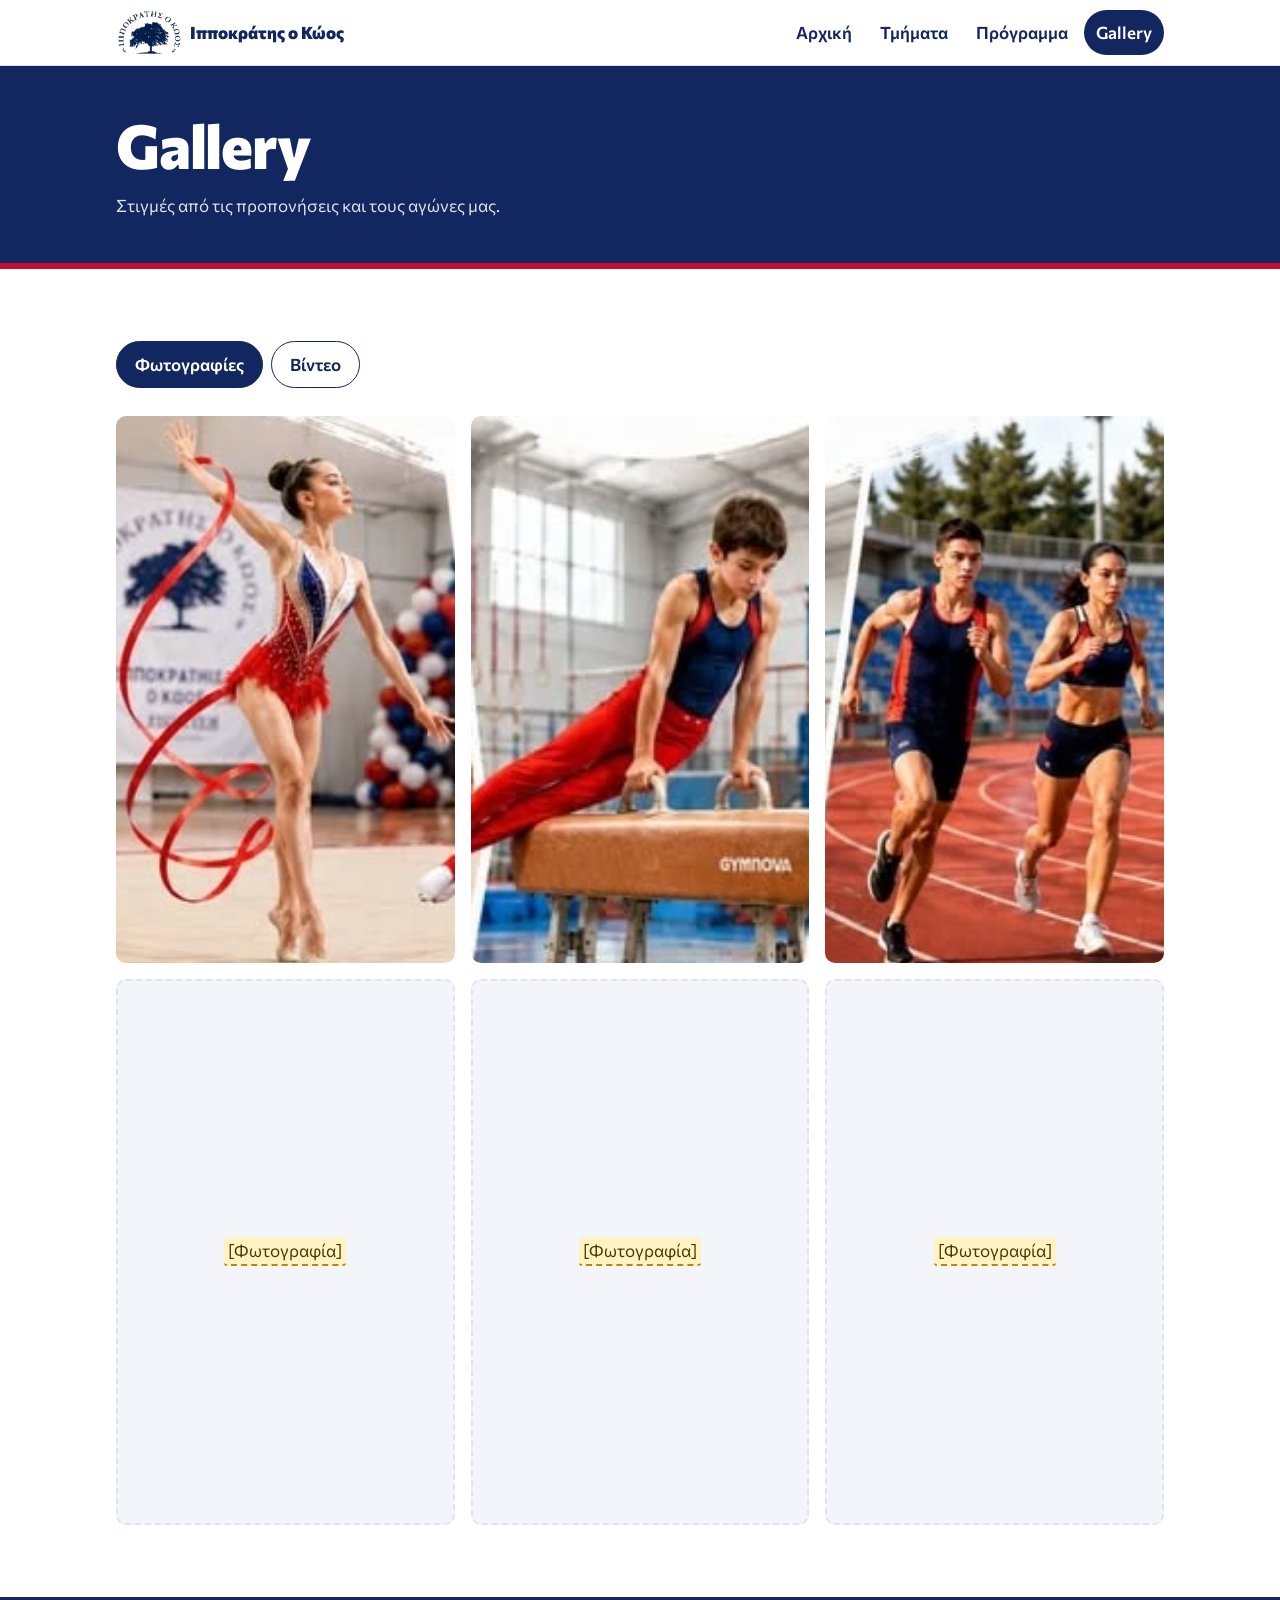
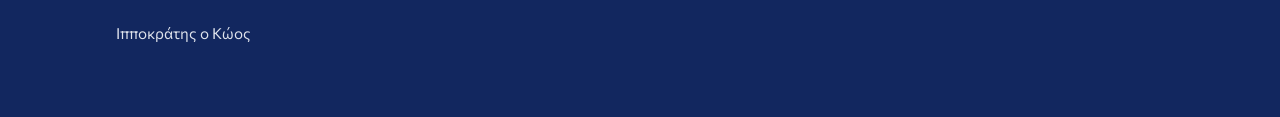
==== site/gallery.html @ b4ae5699 "Initial commit" ====
<!doctype html>
<html lang="el">
<head>
  <meta charset="utf-8">
  <meta name="viewport" content="width=device-width, initial-scale=1">
  <title>Ιπποκράτης ο Κώος | Gallery</title>
  <meta name="description" content="Φωτογραφίες και βίντεο από τον σύλλογο Ιπποκράτης ο Κώος.">
  <link rel="preconnect" href="https://fonts.googleapis.com">
  <link rel="preconnect" href="https://fonts.gstatic.com" crossorigin>
  <link href="https://fonts.googleapis.com/css2?family=Commissioner:wght@400;600;700;800&display=swap" rel="stylesheet">
  <link rel="stylesheet" href="styles.css">
</head>
<body>
  <header class="header">
    <div class="wrap">
      <a class="logo" href="index.html"><span class="emblem" aria-hidden="true"></span>Ιπποκράτης ο Κώος</a>
      <nav class="nav" aria-label="Κύρια πλοήγηση">
        <a href="index.html">Αρχική</a>
        <a href="tmimata.html">Τμήματα</a>
        <a href="program.html">Πρόγραμμα</a>
        <a href="gallery.html" aria-current="page">Gallery</a>
      </nav>
    </div>
  </header>

  <main>
    <section class="page-head">
      <div class="wrap">
        <h1>Gallery</h1>
        <p>Στιγμές από τις προπονήσεις και τους αγώνες μας.</p>
      </div>
    </section>

    <section class="section">
      <div class="wrap">
        <div class="filters" role="group" aria-label="Κατηγορία">
          <button type="button" data-tab="fotografies" aria-pressed="true">Φωτογραφίες</button>
          <button type="button" data-tab="video" aria-pressed="false">Βίντεο</button>
        </div>

        <div class="media-grid" id="fotografies">
          <div class="g-rythmiki"><div class="group-photo media-item" role="img" aria-label="Αθλήτρια ρυθμικής με κορδέλα"></div></div>
          <div class="g-enorgani"><div class="group-photo media-item" role="img" aria-label="Αθλητής ενόργανης στον πλάγιο ίππο"></div></div>
          <div class="g-stivos"><div class="group-photo media-item" role="img" aria-label="Αθλητές στίβου τρέχουν στον διάδρομο"></div></div>
          <div class="media-empty"><span class="ph">[Φωτογραφία]</span></div>
          <div class="media-empty"><span class="ph">[Φωτογραφία]</span></div>
          <div class="media-empty"><span class="ph">[Φωτογραφία]</span></div>
        </div>

        <div class="video-grid" id="video" hidden>
          <div class="media-empty media-empty-video"><span class="ph">[Βίντεο]</span></div>
          <div class="media-empty media-empty-video"><span class="ph">[Βίντεο]</span></div>
        </div>
      </div>
    </section>
  </main>

  <footer class="footer">
    <div class="wrap">Ιπποκράτης ο Κώος</div>
  </footer>

  <script>
    const tabs = document.querySelectorAll('[data-tab]');
    function showTab(name) {
      tabs.forEach((tab) => {
        const active = tab.dataset.tab === name;
        tab.setAttribute('aria-pressed', String(active));
        document.getElementById(tab.dataset.tab).hidden = !active;
      });
    }
    tabs.forEach((tab) => tab.addEventListener('click', () => showTab(tab.dataset.tab)));
    if (location.hash === '#video') showTab('video');
  </script>
</body>
</html>
---- site/styles.css ----
/* Χρώματα συλλόγου */
:root {
  --navy: #12275f;
  --navy-soft: #4a5578;
  --red: #c8102e;
  --red-dark: #9f0c24;
  --paper: #ffffff;
  --tint: #f3f5fa;
  --line: #dfe3ec;
  --radius: 14px;
  --wrap: 1080px;
}

* { box-sizing: border-box; }

html { scroll-behavior: smooth; }

body {
  margin: 0;
  background: var(--paper);
  color: var(--navy);
  font-family: "Commissioner", "Segoe UI", Arial, sans-serif;
  font-size: 17px;
  line-height: 1.6;
}

h1, h2, h3 { line-height: 1.15; margin: 0; font-weight: 800; }
h1 { font-size: clamp(2.2rem, 8vw, 3.8rem); letter-spacing: -0.02em; }
h2 { font-size: clamp(1.6rem, 5vw, 2.4rem); letter-spacing: -0.01em; }
h3 { font-size: 1.2rem; }
p { margin: 0; }
a { color: inherit; }
[hidden] { display: none !important; }

:focus-visible { outline: 3px solid var(--red); outline-offset: 2px; }

.wrap { max-width: var(--wrap); margin: 0 auto; padding: 0 16px; }
.wrap-wide { max-width: 1280px; }
.section { padding: 48px 0; }

/* Στοιχεία που λείπουν και πρέπει να συμπληρωθούν */
.ph {
  background: #fff3c4;
  border-bottom: 2px dashed #b98900;
  color: #4d3900;
  padding: 0 4px;
  border-radius: 3px;
}

.header { background: var(--paper); border-bottom: 1px solid var(--line); }
.header .wrap {
  display: flex;
  flex-wrap: wrap;
  align-items: center;
  justify-content: space-between;
  gap: 8px 24px;
  padding-top: 10px;
  padding-bottom: 10px;
}
.logo {
  display: inline-flex;
  align-items: center;
  gap: 8px;
  font-weight: 800;
  text-decoration: none;
}
/* Προσωρινά: το σήμα κόβεται από την αφίσα μέχρι να μπει το images/logo.png */
.emblem {
  display: block;
  aspect-ratio: 1.5;
  background-image: url("images/afisa.webp");
  background-repeat: no-repeat;
  background-size: 302.3% auto;
  background-position: 50.57% 18.07%;
  mix-blend-mode: multiply;
  filter: contrast(1.08) brightness(1.06);
}
.logo .emblem { width: 66px; }
.nav { display: flex; flex-wrap: wrap; gap: 4px; }
.nav a {
  display: block;
  padding: 9px 12px;
  border-radius: 999px;
  font-weight: 600;
  text-decoration: none;
}
.nav a:hover { background: var(--tint); }
.nav a[aria-current="page"] { background: var(--navy); color: #fff; }

.hero { position: relative; overflow: hidden; text-align: center; }
.hero .wrap { position: relative; padding-top: 36px; padding-bottom: 36px; }
.hero h1 { font-size: clamp(1.8rem, 6vw, 2.8rem); }
.hero .actions { margin-top: 18px; gap: 10px; }
.hero + .section { padding-top: 28px; }
.hero-brush { position: absolute; inset: 0; width: 100%; height: 100%; pointer-events: none; }
.hero-slogan { max-width: 18em; margin: 0 auto; font-size: 1rem; font-weight: 700; }
.hero-call {
  margin-top: 4px;
  color: var(--red);
  font-size: clamp(1.4rem, 5.5vw, 2.1rem);
  font-weight: 800;
  line-height: 1.15;
}
.hero .emblem { width: min(190px, 55%); margin: 12px auto 4px; }
.hero-place { margin-top: 4px; font-weight: 600; }

.actions { display: flex; flex-direction: column; gap: 12px; margin-top: 28px; }
.btn {
  display: block;
  padding: 13px 22px;
  border-radius: 999px;
  border: 2px solid transparent;
  font-weight: 700;
  text-align: center;
  text-decoration: none;
}
.btn-primary { background: var(--red); color: #fff; }
.btn-primary:hover { background: var(--red-dark); }
.btn-ghost { background: #fff; border-color: var(--navy); color: var(--navy); }
.btn-ghost:hover { background: var(--navy); color: #fff; }
.btn-dark { background: var(--navy); color: #fff; }
.btn-dark:hover { background: var(--red); }

.groups { display: grid; gap: 18px; margin-top: 28px; }
.group {
  background: var(--paper);
  border: 4px solid var(--accent);
  border-radius: var(--radius);
  overflow: hidden;
}
/* Προσωρινά: οι φωτογραφίες κόβονται από την αφίσα μέχρι να έρθουν τα κανονικά αρχεία */
.group-photo {
  aspect-ratio: 0.62;
  background-color: var(--tint);
  background-image: url("images/afisa.webp");
  background-repeat: no-repeat;
}
.g-rythmiki .group-photo { background-size: 305.8% auto; background-position: 0.56% 34.95%; }
.g-enorgani .group-photo { background-size: 350.7% auto; background-position: 50% 39.25%; }
.g-stivos .group-photo { background-size: 302.3% auto; background-position: 100% 35.88%; }
.group h3 {
  background: var(--accent);
  color: #fff;
  font-size: 1.5rem;
  padding: 18px 22px 18px;
  clip-path: polygon(0 14px, 100% 0, 100% 100%, 0 100%);
  margin-top: -14px;
  position: relative;
}
.group p { padding: 18px 22px 24px; }

.g-rythmiki { --accent: var(--red); }
.g-enorgani { --accent: var(--navy); }
.g-stivos { --accent: var(--red); }

a.group { display: block; color: inherit; text-decoration: none; transition: transform 0.15s ease; }
a.group:hover { transform: translateY(-3px); }
.group .group-more { padding-top: 0; color: var(--accent); font-weight: 700; }

.jump { display: flex; flex-wrap: wrap; gap: 8px; padding-top: 20px; padding-bottom: 4px; }
.jump a {
  padding: 9px 18px;
  border: 1px solid var(--navy);
  border-radius: 999px;
  font-weight: 600;
  text-decoration: none;
}
.jump a:hover { background: var(--navy); color: #fff; }

.sport { padding: 32px 0 40px; border-bottom: 1px solid var(--line); scroll-margin-top: 8px; }
.sport:last-child { border-bottom: 0; }
.sport-layout { display: grid; gap: 22px; }
.sport-photo { border: 4px solid var(--accent); border-radius: var(--radius); }
.sport h2 { color: var(--accent); }
.sport h3 { margin-top: 26px; margin-bottom: 8px; }
.sport-intro { margin-top: 12px; }
.sport-link { margin-top: 8px; font-weight: 600; }
.benefits { margin: 0; padding-left: 20px; }
.sport details { border-top: 1px solid var(--line); padding: 10px 0; }
.sport details:last-of-type { border-bottom: 1px solid var(--line); }
.sport summary { font-weight: 600; cursor: pointer; }
.sport details p { margin-top: 8px; }
.sport-cta { margin-top: 28px; }

.media-grid { display: grid; grid-template-columns: 1fr 1fr; gap: 10px; }
.video-grid { display: grid; gap: 14px; }
.media-item { border-radius: 10px; }
.media-empty {
  display: grid;
  place-items: center;
  aspect-ratio: 0.62;
  padding: 8px;
  text-align: center;
  background: var(--tint);
  border: 2px dashed var(--line);
  border-radius: 10px;
}
.media-empty-video { aspect-ratio: 16 / 9; }

.belief { padding: 0 0 40px; text-align: center; }
.belief p { font-size: clamp(1.2rem, 4vw, 1.6rem); font-weight: 700; }
.belief em { display: block; color: var(--red); }

.signup {
  background: var(--navy);
  color: #fff;
  text-align: center;
  padding: 56px 0;
  clip-path: polygon(0 16px, 100% 0, 100% calc(100% - 16px), 0 100%);
}
.signup-kicker { font-size: 1.05rem; font-weight: 600; }
.signup h2 { margin-top: 6px; font-size: clamp(2.2rem, 9vw, 3.6rem); }
.signup-season { margin-top: 6px; font-weight: 600; color: #dfe3ec; }
.people { display: grid; gap: 12px; margin-top: 28px; }
.person {
  display: flex;
  flex-direction: column;
  gap: 2px;
  background: #fff;
  color: var(--navy);
  border-radius: var(--radius);
  padding: 14px 18px;
  text-decoration: none;
}
.person:hover { background: var(--tint); }
.person strong { color: var(--red); font-size: 1.25rem; font-variant-numeric: tabular-nums; }

.contact { list-style: none; margin: 24px 0 0; padding: 0; display: grid; gap: 14px; }
.contact strong { display: block; }

.page-head { background: var(--navy); color: #fff; padding: 44px 0; border-bottom: 6px solid var(--red); }
.page-head p { margin-top: 12px; color: #dfe3ec; max-width: 52ch; }

.filters { display: flex; flex-wrap: wrap; gap: 8px; margin-bottom: 28px; }
.filters button {
  font: inherit;
  font-weight: 600;
  padding: 9px 18px;
  border-radius: 999px;
  border: 1px solid var(--navy);
  background: transparent;
  color: var(--navy);
  cursor: pointer;
}
.filters button:hover { background: var(--tint); }
.filters button[aria-pressed="true"] { background: var(--navy); color: #fff; }

.schedule { display: grid; gap: 36px; }
.classes { list-style: none; margin: 14px 0 0; padding: 0; display: grid; gap: 10px; }
.class {
  display: grid;
  gap: 6px;
  justify-items: start;
  background: var(--paper);
  border: 1px solid var(--line);
  border-left: 6px solid var(--accent);
  border-radius: 10px;
  padding: 12px 16px;
}

/* Το κάτω κενό αφήνει χώρο για την ένδειξη του Netlify */
.footer { background: var(--navy); color: #dfe3ec; padding: 24px 0 72px; font-size: 0.95rem; }

@media (min-width: 720px) {
  .section { padding: 72px 0; }
  .hero .wrap { padding-top: 40px; padding-bottom: 44px; }
  .hero + .section { padding-top: 40px; }
  .hero-slogan { max-width: none; }
  .media-grid { grid-template-columns: repeat(3, 1fr); gap: 16px; }
  .video-grid { grid-template-columns: 1fr 1fr; gap: 16px; }
  .sport { padding: 56px 0; }
  .sport-layout { grid-template-columns: minmax(280px, 400px) 1fr; gap: 44px; align-items: start; }
  .sport-photo { position: sticky; top: 16px; }
  .actions { flex-direction: row; flex-wrap: wrap; }
  .hero .actions { justify-content: center; }
  .btn { display: inline-block; }
  .groups { grid-template-columns: repeat(3, 1fr); }
  .people { grid-template-columns: 1fr 1fr; max-width: 680px; margin-left: auto; margin-right: auto; }
  .contact { grid-template-columns: repeat(2, 1fr); }
  .class { grid-template-columns: 1fr 1fr 1fr; align-items: center; }
}
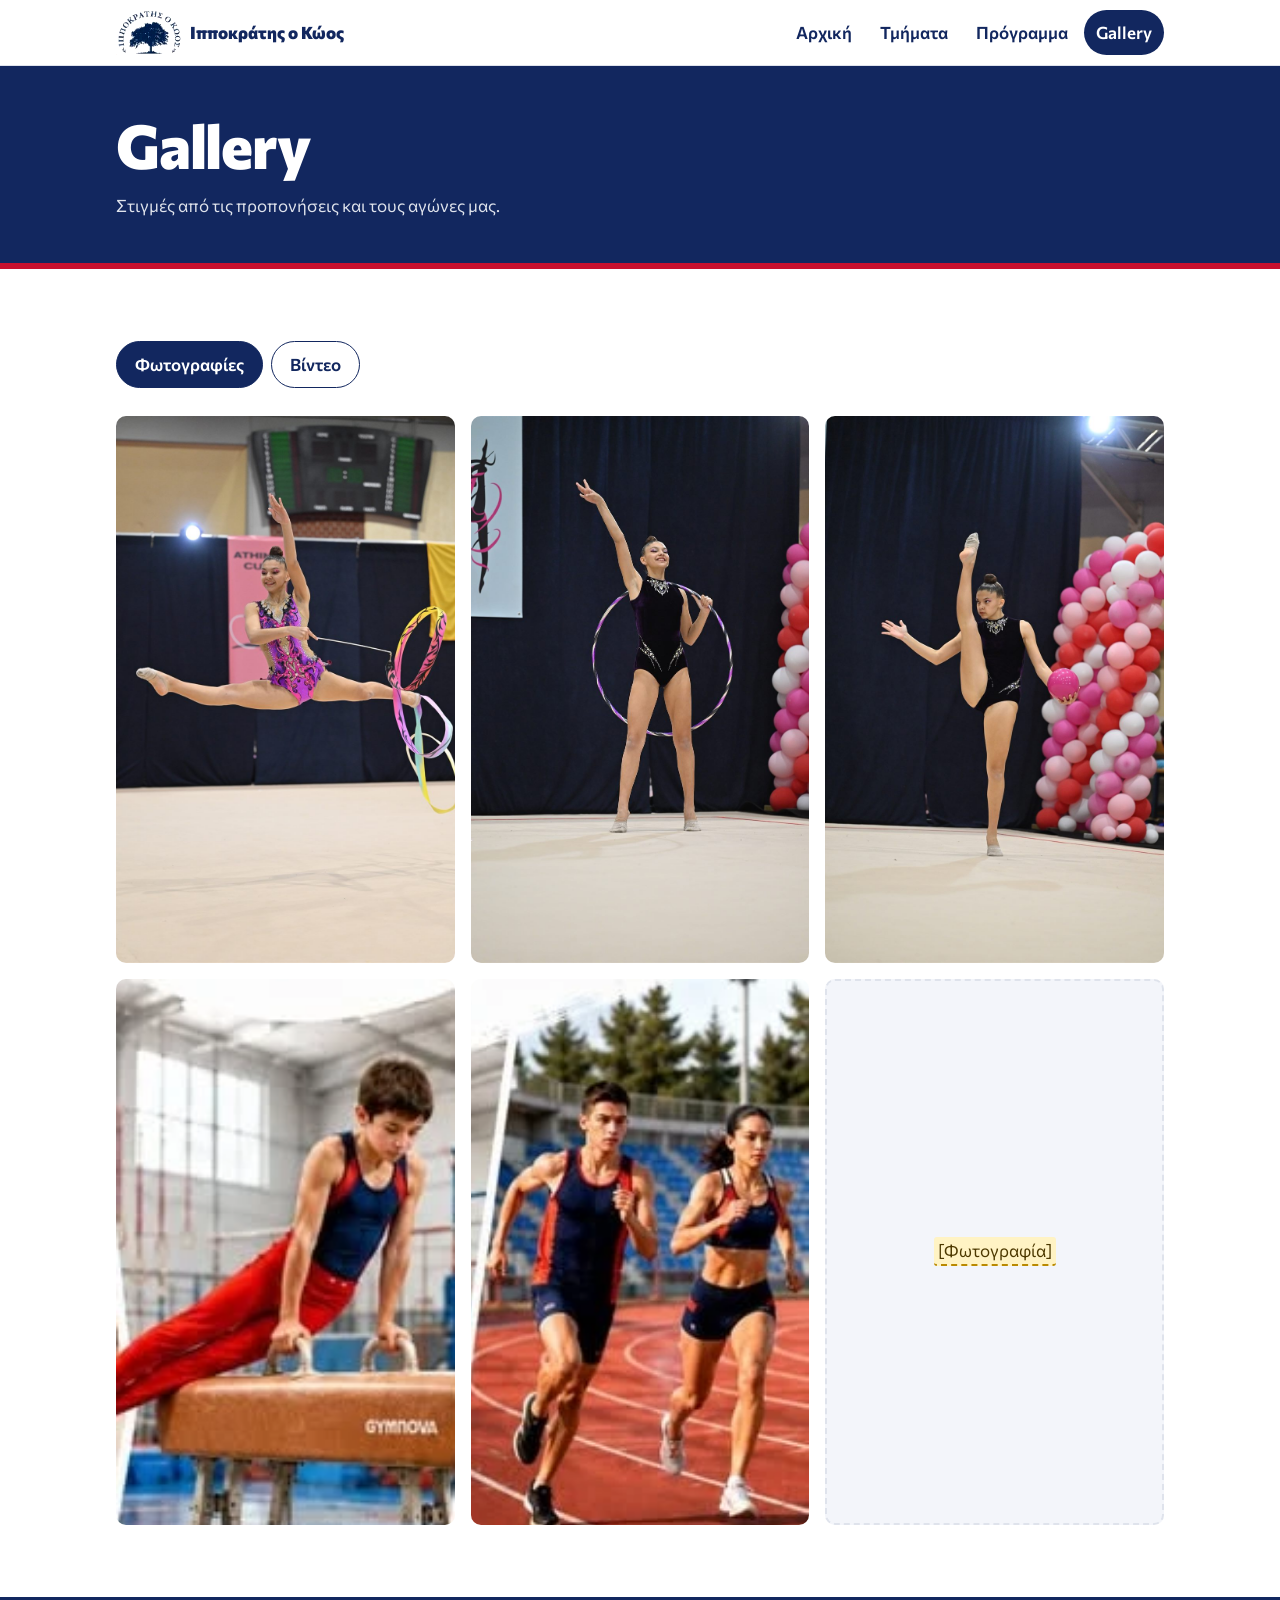
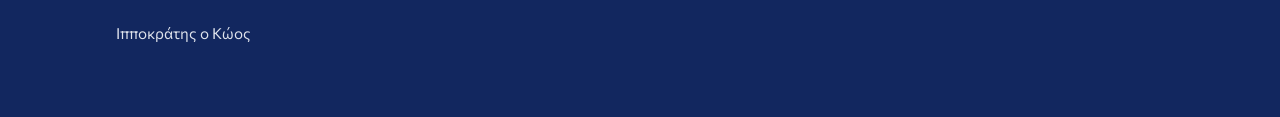
==== commit 40e1ae2c: "Φωτογραφίες ρυθμικής" ====
--- a/site/gallery.html
+++ b/site/gallery.html
@@ -9,12 +9,14 @@
   <link rel="preconnect" href="https://fonts.gstatic.com" crossorigin>
   <link href="https://fonts.googleapis.com/css2?family=Commissioner:wght@400;600;700;800&display=swap" rel="stylesheet">
   <link rel="stylesheet" href="styles.css">
+  <script src="site.js"></script>
 </head>
 <body>
   <header class="header">
     <div class="wrap">
       <a class="logo" href="index.html"><span class="emblem" aria-hidden="true"></span>Ιπποκράτης ο Κώος</a>
-      <nav class="nav" aria-label="Κύρια πλοήγηση">
+      <button class="nav-toggle" type="button" aria-expanded="false" aria-controls="main-nav" aria-label="Μενού">☰</button>
+      <nav class="nav" id="main-nav" aria-label="Κύρια πλοήγηση">
         <a href="index.html">Αρχική</a>
         <a href="tmimata.html">Τμήματα</a>
         <a href="program.html">Πρόγραμμα</a>
@@ -39,11 +41,11 @@
         </div>
 
         <div class="media-grid" id="fotografies">
-          <div class="g-rythmiki"><div class="group-photo media-item" role="img" aria-label="Αθλήτρια ρυθμικής με κορδέλα"></div></div>
+          <img class="media-item" src="images/rythmiki-9996.jpg" alt="Αθλήτρια ρυθμικής σε άλμα με κορδέλα" width="933" height="1400" loading="lazy">
+          <img class="media-item" src="images/rythmiki-2282.jpg" alt="Αθλήτρια ρυθμικής με στεφάνι" width="933" height="1400" loading="lazy">
+          <img class="media-item" src="images/rythmiki-9930.jpg" alt="Αθλήτρια ρυθμικής με μπάλα" width="933" height="1400" loading="lazy">
           <div class="g-enorgani"><div class="group-photo media-item" role="img" aria-label="Αθλητής ενόργανης στον πλάγιο ίππο"></div></div>
           <div class="g-stivos"><div class="group-photo media-item" role="img" aria-label="Αθλητές στίβου τρέχουν στον διάδρομο"></div></div>
-          <div class="media-empty"><span class="ph">[Φωτογραφία]</span></div>
-          <div class="media-empty"><span class="ph">[Φωτογραφία]</span></div>
           <div class="media-empty"><span class="ph">[Φωτογραφία]</span></div>
         </div>
 
@@ -54,6 +56,11 @@
       </div>
     </section>
   </main>
+
+  <div class="call-bar">
+    <a href="tel:+306946366190" aria-label="Κλήση στη Μαρία Λιαμακερού">Κλήση: Μαρία</a>
+    <a href="tel:+306947206956" aria-label="Κλήση στην Εύα Στάκκου">Κλήση: Εύα</a>
+  </div>
 
   <footer class="footer">
     <div class="wrap">Ιπποκράτης ο Κώος</div>
--- a/site/styles.css
+++ b/site/styles.css
@@ -53,7 +53,7 @@
   flex-wrap: wrap;
   align-items: center;
   justify-content: space-between;
-  gap: 8px 24px;
+  gap: 8px;
   padding-top: 10px;
   padding-bottom: 10px;
 }
@@ -76,7 +76,21 @@
   filter: contrast(1.08) brightness(1.06);
 }
 .logo .emblem { width: 66px; }
-.nav { display: flex; flex-wrap: wrap; gap: 4px; }
+.nav-toggle {
+  display: none;
+  font: inherit;
+  font-weight: 700;
+  padding: 9px 14px;
+  border: 2px solid var(--navy);
+  border-radius: 999px;
+  background: #fff;
+  color: var(--navy);
+  cursor: pointer;
+}
+.js .nav-toggle { display: block; }
+.nav { display: flex; flex-direction: column; width: 100%; gap: 4px; }
+.js .nav { display: none; }
+.js .nav.open { display: flex; }
 .nav a {
   display: block;
   padding: 9px 12px;
@@ -135,7 +149,7 @@
   background-image: url("images/afisa.webp");
   background-repeat: no-repeat;
 }
-.g-rythmiki .group-photo { background-size: 305.8% auto; background-position: 0.56% 34.95%; }
+.g-rythmiki .group-photo { background-image: url("images/rythmiki-9996.jpg"); background-size: cover; background-position: center; }
 .g-enorgani .group-photo { background-size: 350.7% auto; background-position: 50% 39.25%; }
 .g-stivos .group-photo { background-size: 302.3% auto; background-position: 100% 35.88%; }
 .group h3 {
@@ -185,6 +199,7 @@
 .media-grid { display: grid; grid-template-columns: 1fr 1fr; gap: 10px; }
 .video-grid { display: grid; gap: 14px; }
 .media-item { border-radius: 10px; }
+img.media-item { display: block; width: 100%; height: auto; aspect-ratio: 0.62; object-fit: cover; }
 .media-empty {
   display: grid;
   place-items: center;
@@ -228,6 +243,39 @@
 .contact { list-style: none; margin: 24px 0 0; padding: 0; display: grid; gap: 14px; }
 .contact strong { display: block; }
 
+.map { margin-top: 28px; }
+.map iframe {
+  display: block;
+  width: 100%;
+  height: 320px;
+  border: 1px solid var(--line);
+  border-radius: var(--radius);
+}
+.map .btn { margin-top: 12px; }
+
+/* Μένει πάνω από την ένδειξη του Netlify, στο κάτω μέρος της οθόνης */
+.call-bar {
+  position: fixed;
+  left: 16px;
+  right: 16px;
+  bottom: 60px;
+  z-index: 10;
+  display: grid;
+  grid-template-columns: 1fr 1fr;
+  gap: 8px;
+}
+.call-bar a {
+  padding: 11px 8px;
+  border-radius: 999px;
+  background: var(--red);
+  color: #fff;
+  font-weight: 700;
+  text-align: center;
+  text-decoration: none;
+  box-shadow: 0 4px 14px rgba(18, 39, 95, 0.35);
+}
+.call-bar a:hover { background: var(--red-dark); }
+
 .page-head { background: var(--navy); color: #fff; padding: 44px 0; border-bottom: 6px solid var(--red); }
 .page-head p { margin-top: 12px; color: #dfe3ec; max-width: 52ch; }
 
@@ -258,10 +306,15 @@
   padding: 12px 16px;
 }
 
-/* Το κάτω κενό αφήνει χώρο για την ένδειξη του Netlify */
-.footer { background: var(--navy); color: #dfe3ec; padding: 24px 0 72px; font-size: 0.95rem; }
+/* Το κάτω κενό αφήνει χώρο για την ένδειξη του Netlify και τα κουμπιά κλήσης */
+.footer { background: var(--navy); color: #dfe3ec; padding: 24px 0 130px; font-size: 0.95rem; }
 
 @media (min-width: 720px) {
+  .js .nav-toggle { display: none; }
+  .nav, .js .nav { display: flex; flex-direction: row; flex-wrap: wrap; width: auto; }
+  .call-bar { display: none; }
+  .footer { padding-bottom: 72px; }
+  .map iframe { height: 400px; }
   .section { padding: 72px 0; }
   .hero .wrap { padding-top: 40px; padding-bottom: 44px; }
   .hero + .section { padding-top: 40px; }
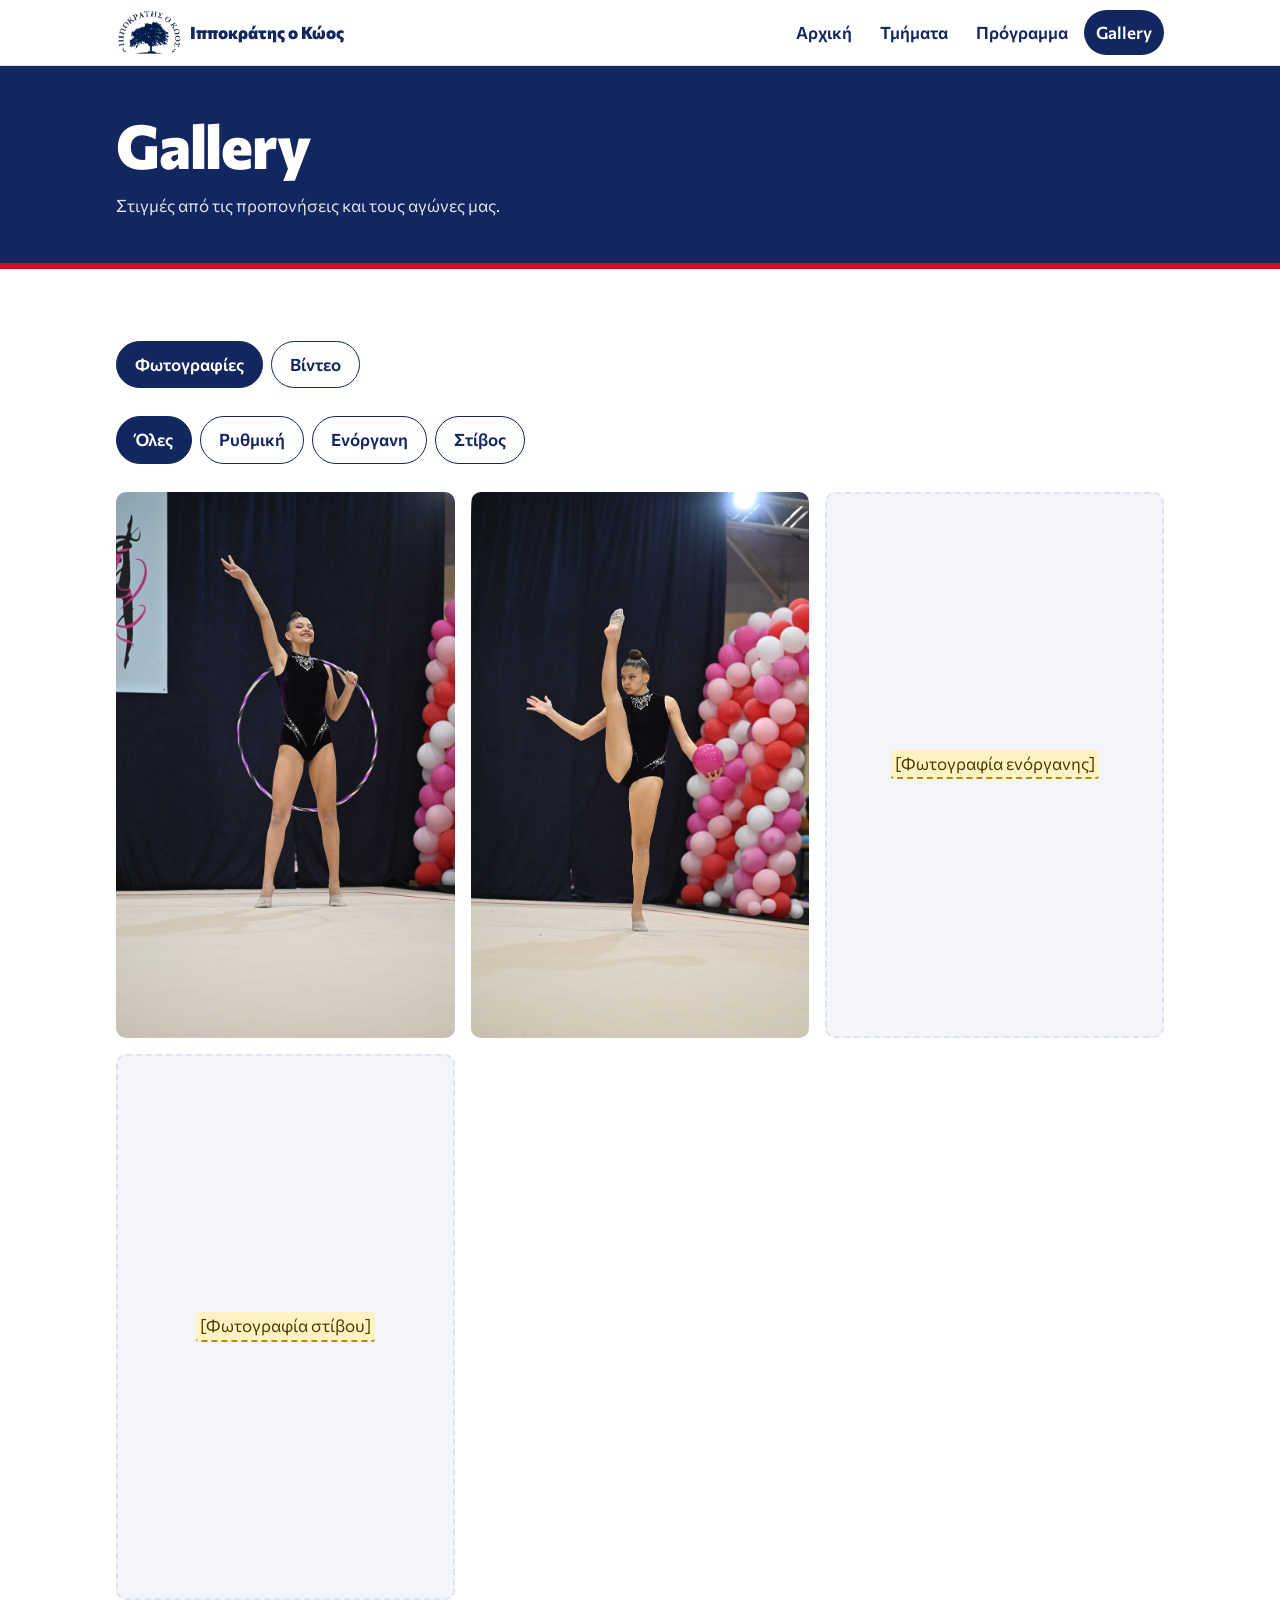
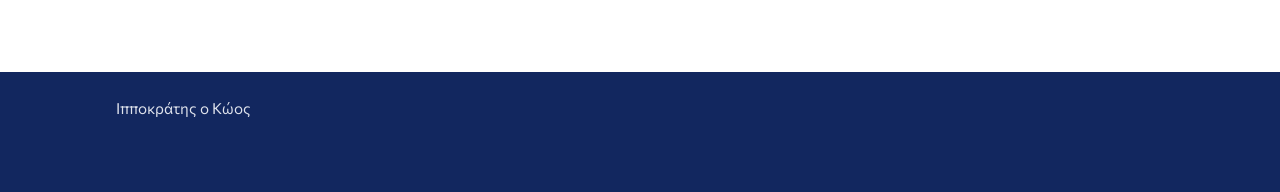
==== commit de88a115: "Κατηγορίες στο Gallery και αφίσα στην Αρχική" ====
--- a/site/gallery.html
+++ b/site/gallery.html
@@ -40,13 +40,20 @@
           <button type="button" data-tab="video" aria-pressed="false">Βίντεο</button>
         </div>
 
-        <div class="media-grid" id="fotografies">
-          <img class="media-item" src="images/rythmiki-9996.jpg" alt="Αθλήτρια ρυθμικής σε άλμα με κορδέλα" width="933" height="1400" loading="lazy">
-          <img class="media-item" src="images/rythmiki-2282.jpg" alt="Αθλήτρια ρυθμικής με στεφάνι" width="933" height="1400" loading="lazy">
-          <img class="media-item" src="images/rythmiki-9930.jpg" alt="Αθλήτρια ρυθμικής με μπάλα" width="933" height="1400" loading="lazy">
-          <div class="g-enorgani"><div class="group-photo media-item" role="img" aria-label="Αθλητής ενόργανης στον πλάγιο ίππο"></div></div>
-          <div class="g-stivos"><div class="group-photo media-item" role="img" aria-label="Αθλητές στίβου τρέχουν στον διάδρομο"></div></div>
-          <div class="media-empty"><span class="ph">[Φωτογραφία]</span></div>
+        <div id="fotografies">
+          <div class="filters" role="group" aria-label="Φίλτρο αθλήματος">
+            <button type="button" data-filter="all" aria-pressed="true">Όλες</button>
+            <button type="button" data-filter="rythmiki" aria-pressed="false">Ρυθμική</button>
+            <button type="button" data-filter="enorgani" aria-pressed="false">Ενόργανη</button>
+            <button type="button" data-filter="stivos" aria-pressed="false">Στίβος</button>
+          </div>
+
+          <div class="media-grid">
+            <img class="media-item" data-group="rythmiki" src="images/rythmiki-2282.jpg" alt="Αθλήτρια ρυθμικής με στεφάνι" width="933" height="1400" loading="lazy">
+            <img class="media-item" data-group="rythmiki" src="images/rythmiki-9930.jpg" alt="Αθλήτρια ρυθμικής με μπάλα" width="933" height="1400" loading="lazy">
+            <div class="media-empty" data-group="enorgani"><span class="ph">[Φωτογραφία ενόργανης]</span></div>
+            <div class="media-empty" data-group="stivos"><span class="ph">[Φωτογραφία στίβου]</span></div>
+          </div>
         </div>
 
         <div class="video-grid" id="video" hidden>
@@ -77,6 +84,17 @@
     }
     tabs.forEach((tab) => tab.addEventListener('click', () => showTab(tab.dataset.tab)));
     if (location.hash === '#video') showTab('video');
+
+    const buttons = document.querySelectorAll('[data-filter]');
+    buttons.forEach((button) => {
+      button.addEventListener('click', () => {
+        const filter = button.dataset.filter;
+        buttons.forEach((b) => b.setAttribute('aria-pressed', String(b === button)));
+        document.querySelectorAll('.media-grid [data-group]').forEach((item) => {
+          item.hidden = filter !== 'all' && item.dataset.group !== filter;
+        });
+      });
+    });
   </script>
 </body>
 </html>
--- a/site/styles.css
+++ b/site/styles.css
@@ -149,7 +149,8 @@
   background-image: url("images/afisa.webp");
   background-repeat: no-repeat;
 }
-.g-rythmiki .group-photo { background-image: url("images/rythmiki-9996.jpg"); background-size: cover; background-position: center; }
+.g-rythmiki .group-photo { background-size: 305.8% auto; background-position: 0.56% 34.95%; }
+.g-rythmiki .sport-photo { background-image: url("images/rythmiki-9996.jpg"); background-size: cover; background-position: center; }
 .g-enorgani .group-photo { background-size: 350.7% auto; background-position: 50% 39.25%; }
 .g-stivos .group-photo { background-size: 302.3% auto; background-position: 100% 35.88%; }
 .group h3 {
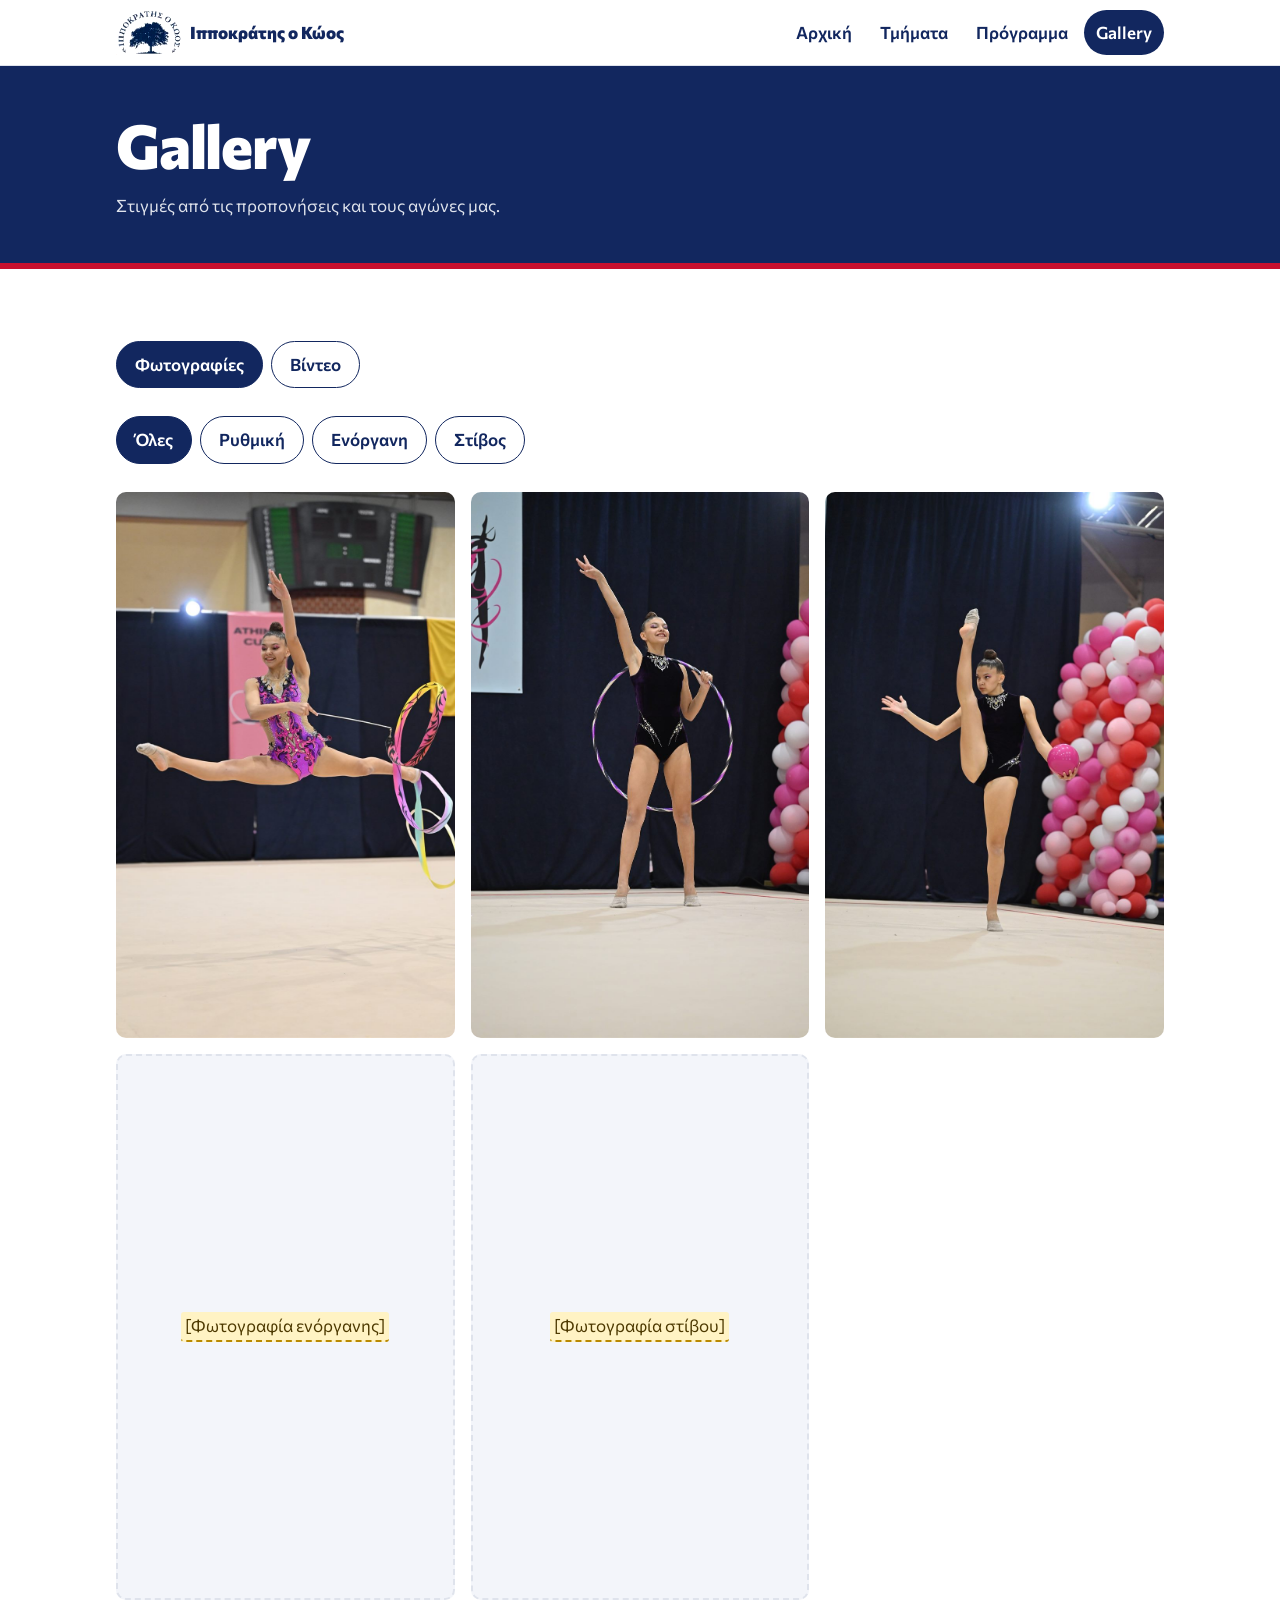
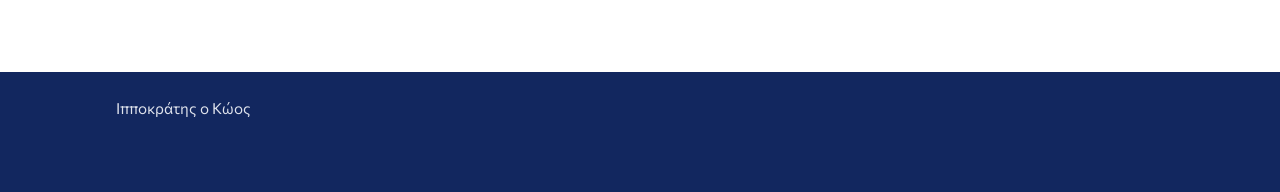
==== commit c7221e68: "Φωτογραφία με άλμα στο Gallery" ====
--- a/site/gallery.html
+++ b/site/gallery.html
@@ -49,6 +49,7 @@
           </div>
 
           <div class="media-grid">
+            <img class="media-item" data-group="rythmiki" src="images/rythmiki-9996.jpg" alt="Αθλήτρια ρυθμικής σε άλμα με κορδέλα" width="933" height="1400" loading="lazy">
             <img class="media-item" data-group="rythmiki" src="images/rythmiki-2282.jpg" alt="Αθλήτρια ρυθμικής με στεφάνι" width="933" height="1400" loading="lazy">
             <img class="media-item" data-group="rythmiki" src="images/rythmiki-9930.jpg" alt="Αθλήτρια ρυθμικής με μπάλα" width="933" height="1400" loading="lazy">
             <div class="media-empty" data-group="enorgani"><span class="ph">[Φωτογραφία ενόργανης]</span></div>
--- a/site/styles.css
+++ b/site/styles.css
@@ -150,7 +150,6 @@
   background-repeat: no-repeat;
 }
 .g-rythmiki .group-photo { background-size: 305.8% auto; background-position: 0.56% 34.95%; }
-.g-rythmiki .sport-photo { background-image: url("images/rythmiki-9996.jpg"); background-size: cover; background-position: center; }
 .g-enorgani .group-photo { background-size: 350.7% auto; background-position: 50% 39.25%; }
 .g-stivos .group-photo { background-size: 302.3% auto; background-position: 100% 35.88%; }
 .group h3 {
